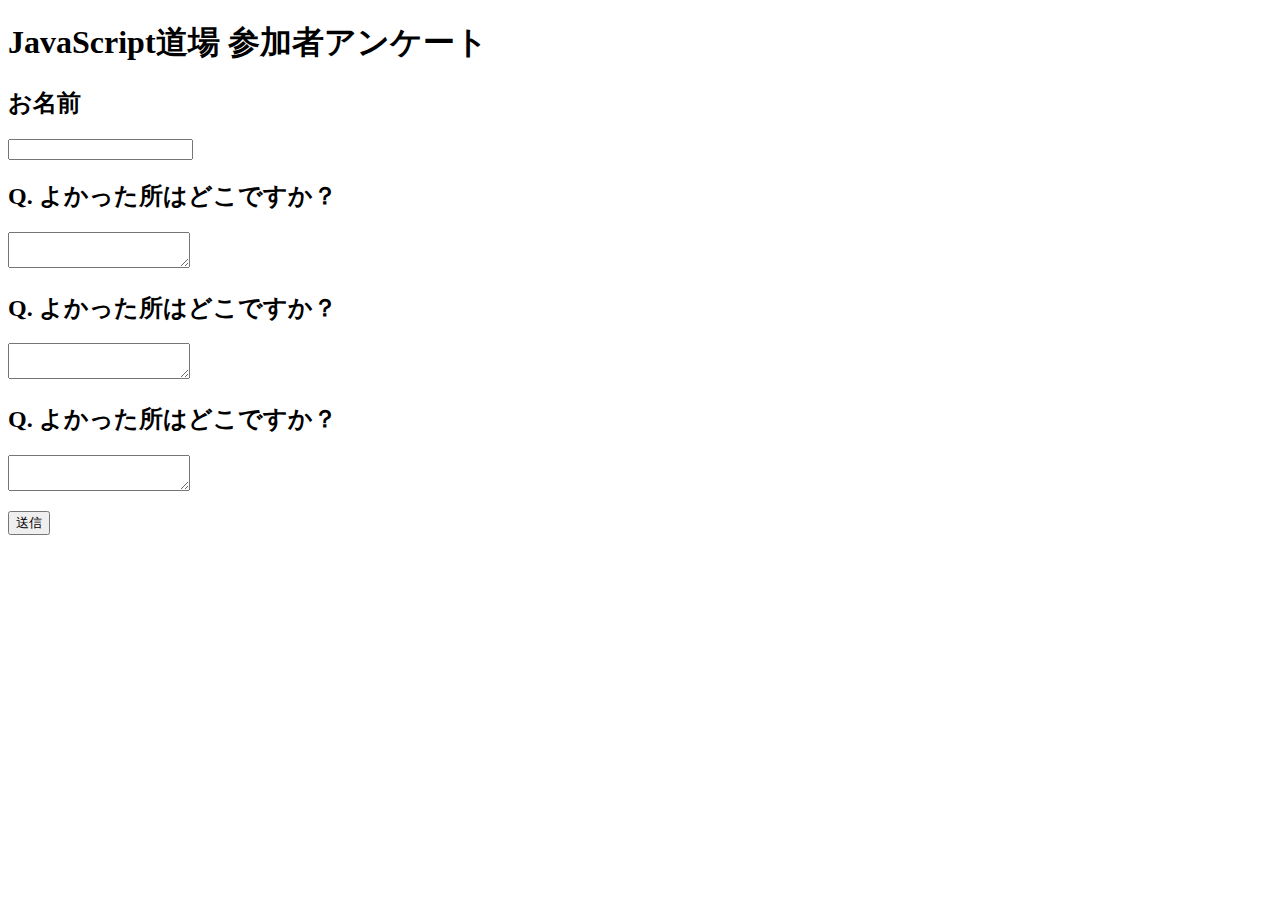
==== index.html @ 69a0a089 "インデクスを追加" ====
<!DOCTYPE html>
<html lang="ja">
<head>
<meta charset="utf-8">
	<title>jsdojo</title>
<link rel="stylesheet" href="css/.css">
<script src="js/jquery-1.10.2.min.js"></script>
<script src="js/app.js"></script>

</head>
<body>
	<h1>JavaScript道場 参加者アンケート</h1>
	<form>
		<h2>お名前</h2>
		<p><input type="text" name="name"></p>
		<h2>Q. よかった所はどこですか？</h2>
		<p><textarea name="keep"></textarea></p>
		<h2>Q. よかった所はどこですか？</h2>
		<p><textarea name="problem"></textarea></p>
		<h2>Q. よかった所はどこですか？</h2>
		<p><textarea name="try"></textarea></p>
		<input type="submit" value="送信">
	</form>
</body>
</html>
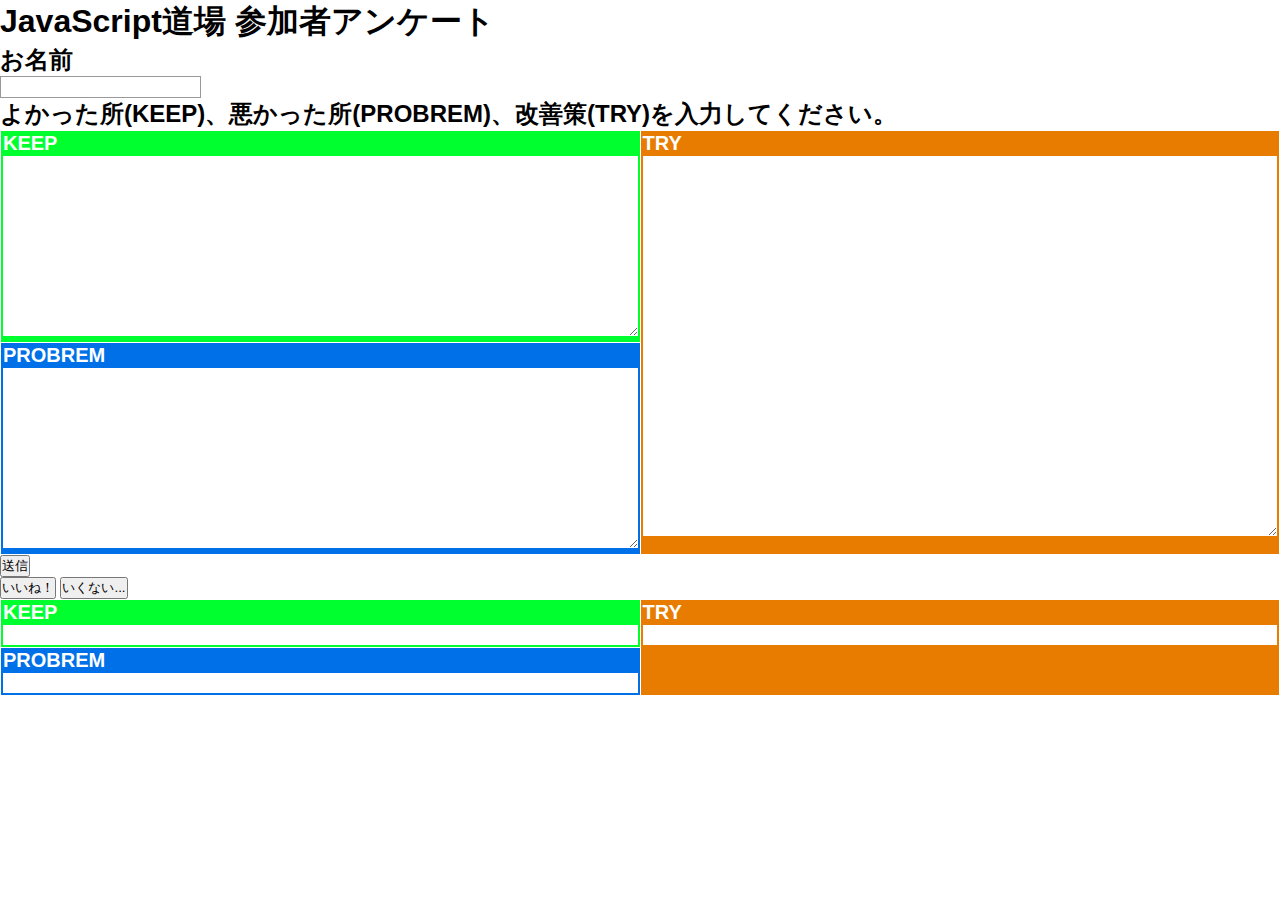
==== commit 0a60f4ac: "いいねの段階表示に対応" ====
--- a/index.html
+++ b/index.html
@@ -3,23 +3,54 @@
 <head>
 <meta charset="utf-8">
 	<title>jsdojo</title>
-<link rel="stylesheet" href="css/.css">
+<link rel="stylesheet" href="css/questionnaire.css">
+<link rel="stylesheet" href="css/evaluation.css">
 <script src="js/jquery-1.10.2.min.js"></script>
-<script src="js/app.js"></script>
+<script src="js/jquery.selection.js"></script>
+<script src="js/questionnaire.js"></script>
 
 </head>
 <body>
 	<h1>JavaScript道場 参加者アンケート</h1>
-	<form>
+	<form id="questionnaire">
 		<h2>お名前</h2>
-		<p><input type="text" name="name"></p>
-		<h2>Q. よかった所はどこですか？</h2>
-		<p><textarea name="keep"></textarea></p>
-		<h2>Q. よかった所はどこですか？</h2>
-		<p><textarea name="problem"></textarea></p>
-		<h2>Q. よかった所はどこですか？</h2>
-		<p><textarea name="try"></textarea></p>
+		<p><input type="text" name="name" id="name"></p>
+		<h2>よかった所(KEEP)、悪かった所(PROBREM)、改善策(TRY)を入力してください。</h2>
+		<table class="kpt-table">
+			<tr>
+				<td class="kpt-table-k">
+					<h3>KEEP</h3>
+					<textarea name="keep" id="keep"></textarea>
+				</td><td rowspan="2" class="kpt-table-t">
+					<h3>TRY</h3>
+					<textarea name="try" id="try"></textarea>
+				</td>
+			</tr><tr>
+				<td class="kpt-table-p">
+					<h3>PROBREM</h3>
+					<textarea name="problem" id="problem"></textarea>
+				</td></tr>
+		</table>
 		<input type="submit" value="送信">
 	</form>
+  <button id="good_button">いいね！</button>
+  <button id="bad_button">いくない...</button>
+	<div id="questionnaire_show">
+		<table class="kpt-table">
+			<tr>
+				<td class="kpt-table-k">
+					<h3>KEEP</h3>
+					<div id="keep_show"></div>
+				</td><td rowspan="2" class="kpt-table-t">
+					<h3>TRY</h3>
+					<div id="try_show"></div>
+				</td>
+			</tr><tr>
+				<td class="kpt-table-p">
+					<h3>PROBREM</h3>
+					<div id="problem_show"></div>
+				</td></tr>
+		</table>
+	</div>
 </body>
-</html>+</html>
--- a/css/questionnaire.css
+++ b/css/questionnaire.css
@@ -0,0 +1,75 @@
+* {
+	margin: 0;
+	padding: 0;
+}
+
+body {font-family: "ヒラギノ角ゴ Pro W3", "Hiragino Kaku Gothic Pro", "メイリオ", Meiryo, Osaka, "ＭＳ Ｐゴシック", "MS PGothic", sans-serif;
+}
+
+table {
+	border: 0px none;
+	border-spacing: 1px;
+}
+
+td {
+	vertical-align: top;
+	padding: 0 2px 2px;
+	width: 50%;
+}
+
+input[type="text"] {
+	font-size: 15px;
+	line-height: 20px;
+	border: solid 1px #999;
+}
+
+form {
+
+}
+
+form h2 {
+
+}
+
+.kpt-table {
+	width: 100%;
+}
+
+.kpt-table textarea {
+	border: none;
+}
+
+.kpt-table h3{
+	font-size: 20px;
+	line-height: 25px;
+	height: 25px;
+	color: #fff;
+}
+
+td.kpt-table-k {
+	background-color: #00FF2F;
+}
+
+td.kpt-table-p {
+	background-color: #0070E8;
+}
+
+td.kpt-table-t {
+	background-color: #E87C00;
+}
+
+.kpt-table div{
+	background-color: #fff;
+	padding: 10px;
+}
+
+#keep ,
+#problem {
+	width: 100%;
+	height: 180px;
+}
+
+#try {
+	width: 100%;
+	height: 380px;
+}--- a/css/evaluation.css
+++ b/css/evaluation.css
@@ -0,0 +1,30 @@
+.good_1 {
+  font-size: 8pt;
+  opacity: 0.50;
+}
+.good_2 {
+  font-size: 13pt;
+  opacity: 0.75;
+}
+.good_3 {
+  font-size: 13pt;
+}
+.good_4 {
+  font-size: 20pt;
+}
+.good_5 {
+  font-size: 30pt;
+  font-weight: bold;
+  color: #ff3333;
+}
+.good_6 {
+  font-size: 40pt;
+  font-weight: bold;
+  color: #ff3333;
+}
+.good_7 {
+  font-size: 40pt;
+  font-weight: bold;
+  color: #ff3333;
+  background-color: #ffff00;
+}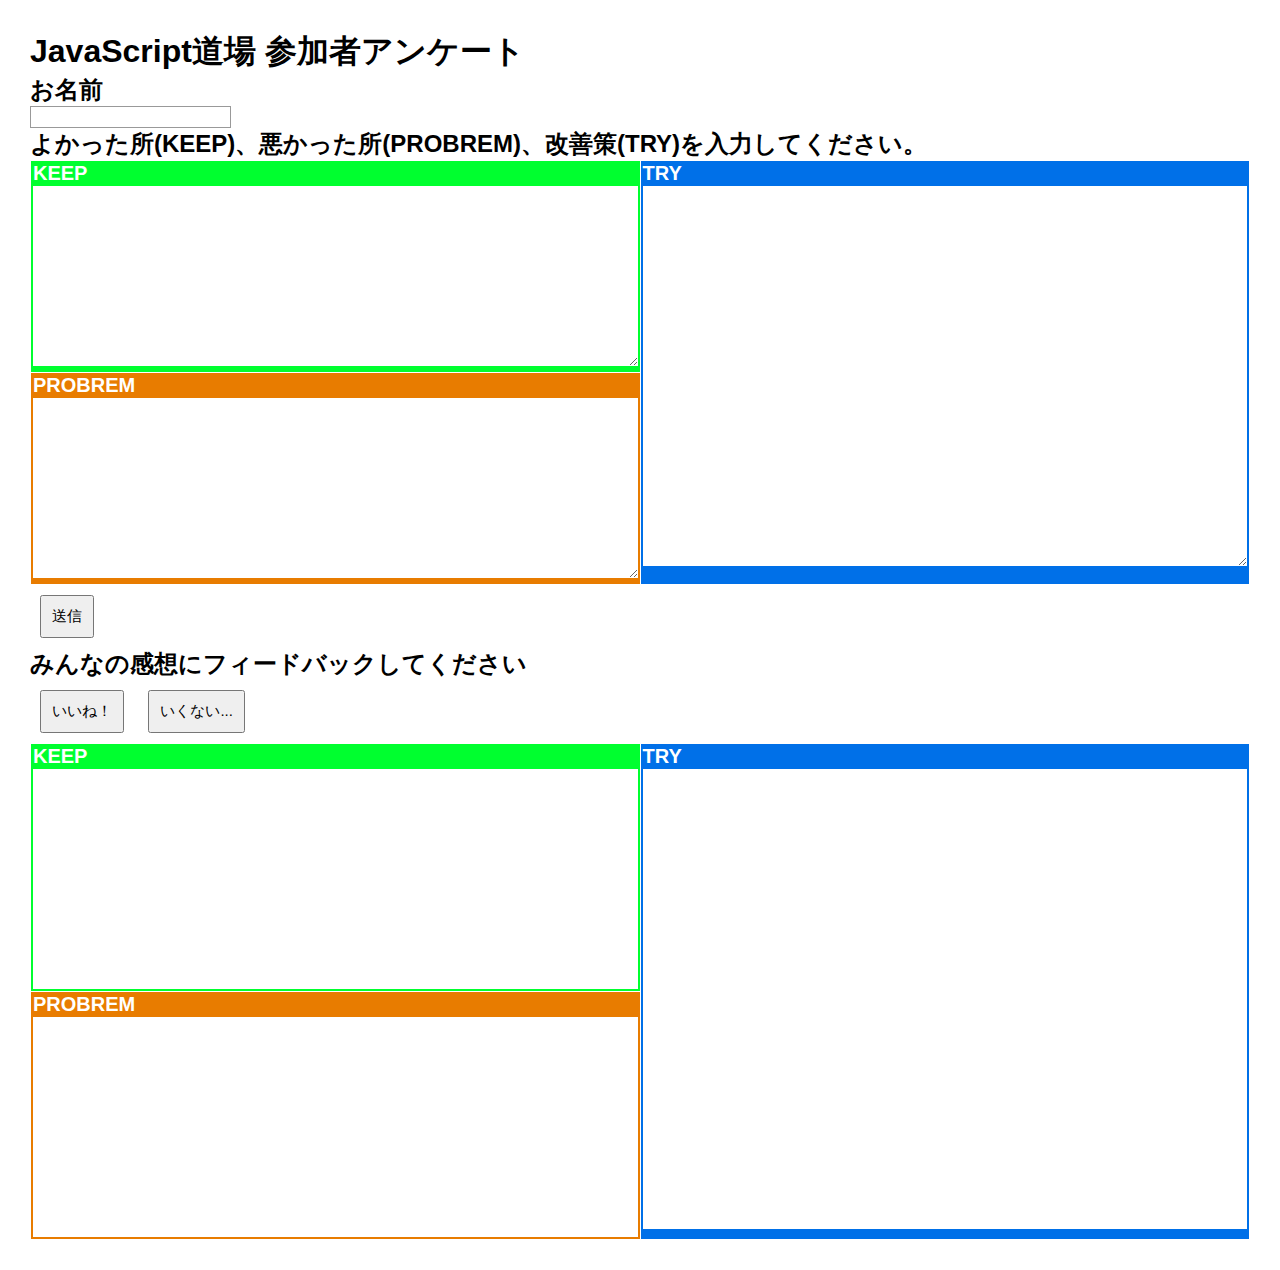
==== commit 3a34b73d: "イクナイを実装した 例文を追加した" ====
--- a/index.html
+++ b/index.html
@@ -33,6 +33,8 @@
 		</table>
 		<input type="submit" value="送信">
 	</form>
+
+  <h2>みんなの感想にフィードバックしてください</h2>
   <button id="good_button">いいね！</button>
   <button id="bad_button">いくない...</button>
 	<div id="questionnaire_show">
--- a/css/questionnaire.css
+++ b/css/questionnaire.css
@@ -3,7 +3,9 @@
 	padding: 0;
 }
 
-body {font-family: "ヒラギノ角ゴ Pro W3", "Hiragino Kaku Gothic Pro", "メイリオ", Meiryo, Osaka, "ＭＳ Ｐゴシック", "MS PGothic", sans-serif;
+body {
+	font-family: "ヒラギノ角ゴ Pro W3", "Hiragino Kaku Gothic Pro", "メイリオ", Meiryo, Osaka, "ＭＳ Ｐゴシック", "MS PGothic", sans-serif;
+	padding: 30px;
 }
 
 table {
@@ -23,8 +25,11 @@
 	border: solid 1px #999;
 }
 
-form {
-
+input[type="submit"],
+button {
+	font-size: 15px;
+	padding: 10px;
+	margin: 10px;
 }
 
 form h2 {
@@ -51,11 +56,11 @@
 }
 
 td.kpt-table-p {
-	background-color: #0070E8;
+	background-color: #E87C00;
 }
 
 td.kpt-table-t {
-	background-color: #E87C00;
+	background-color: #0070E8;
 }
 
 .kpt-table div{
@@ -72,4 +77,20 @@
 #try {
 	width: 100%;
 	height: 380px;
-}+}
+
+#keep_show,
+#problem_show
+{
+  min-height: 200px;
+  height: auto !important;
+  height: 200px;
+}
+
+#try_show
+{
+  min-height: 440px;
+  height: auto !important;
+  height: 200px;
+}
+
--- a/css/evaluation.css
+++ b/css/evaluation.css
@@ -25,6 +25,6 @@
 .good_7 {
   font-size: 40pt;
   font-weight: bold;
-  color: #ff3333;
-  background-color: #ffff00;
+  color: #ffffff;
+  background-color: #000000;
 }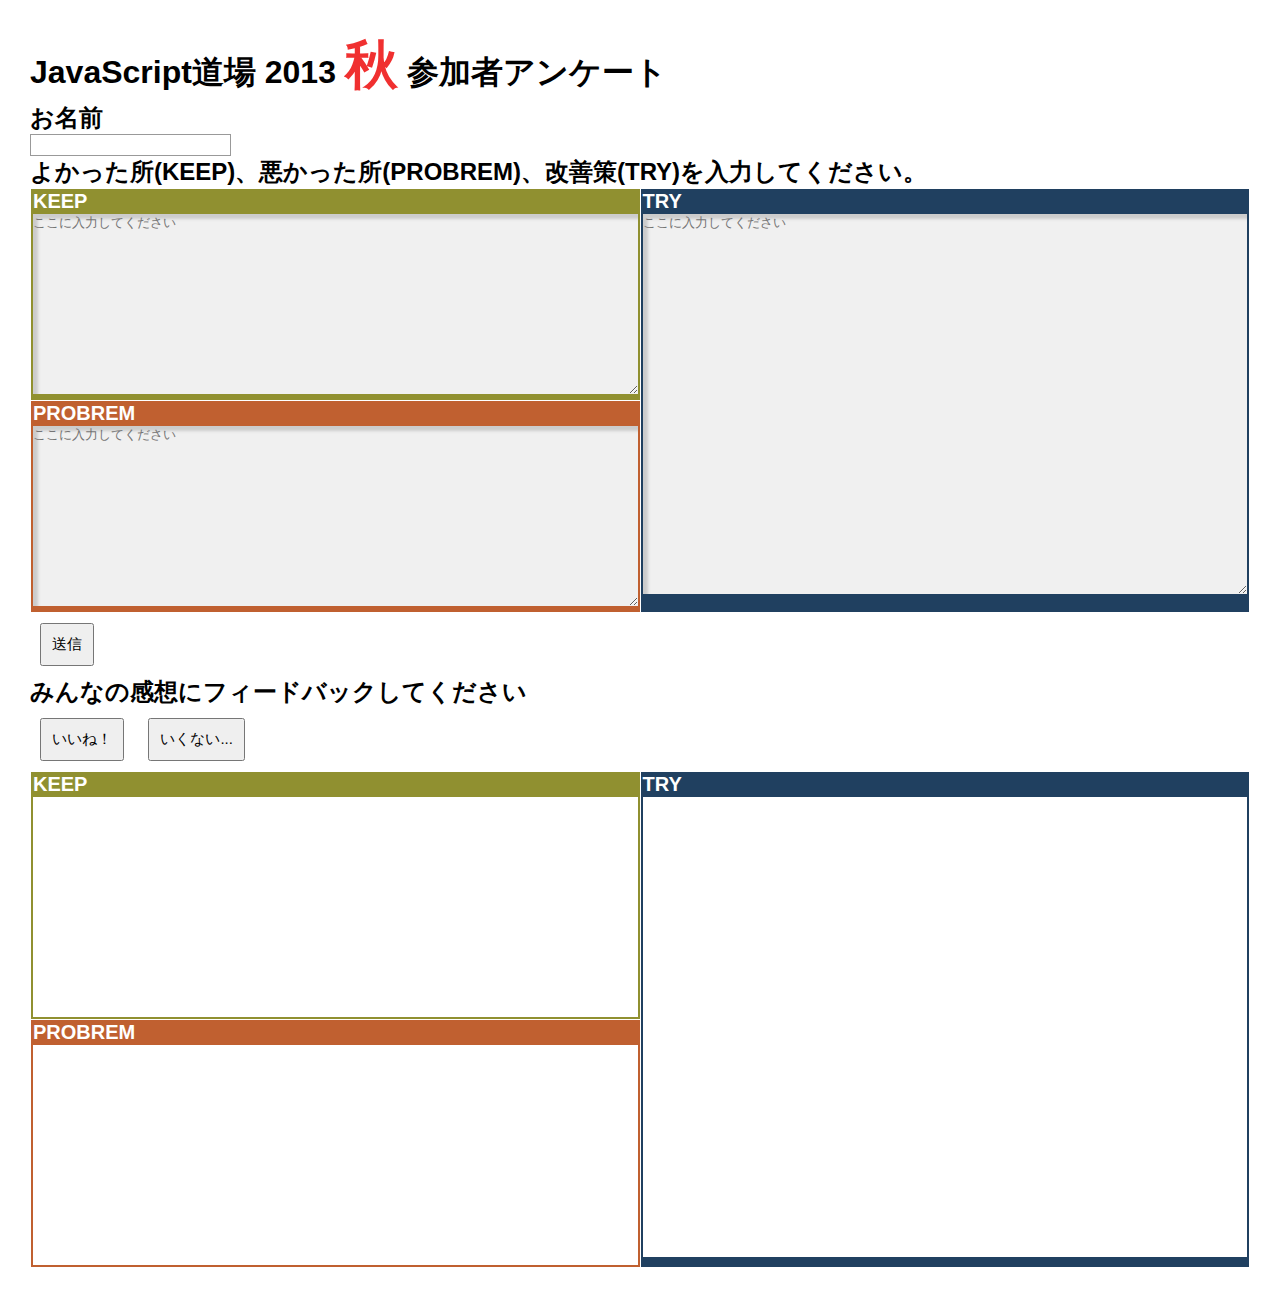
==== commit bd0826d0: "時間内でいったんFix版" ====
--- a/index.html
+++ b/index.html
@@ -11,7 +11,7 @@
 
 </head>
 <body>
-	<h1>JavaScript道場 参加者アンケート</h1>
+  <h1>JavaScript道場 2013 <span class="aki">秋</span> 参加者アンケート</h1>
 	<form id="questionnaire">
 		<h2>お名前</h2>
 		<p><input type="text" name="name" id="name"></p>
@@ -20,15 +20,15 @@
 			<tr>
 				<td class="kpt-table-k">
 					<h3>KEEP</h3>
-					<textarea name="keep" id="keep"></textarea>
+					<textarea name="keep" id="keep" placeholder="ここに入力してください"></textarea>
 				</td><td rowspan="2" class="kpt-table-t">
 					<h3>TRY</h3>
-					<textarea name="try" id="try"></textarea>
+					<textarea name="try" id="try" placeholder="ここに入力してください"></textarea>
 				</td>
 			</tr><tr>
 				<td class="kpt-table-p">
 					<h3>PROBREM</h3>
-					<textarea name="problem" id="problem"></textarea>
+					<textarea name="problem" id="problem" placeholder="ここに入力してください"></textarea>
 				</td></tr>
 		</table>
 		<input type="submit" value="送信">
--- a/css/questionnaire.css
+++ b/css/questionnaire.css
@@ -6,6 +6,12 @@
 body {
 	font-family: "ヒラギノ角ゴ Pro W3", "Hiragino Kaku Gothic Pro", "メイリオ", Meiryo, Osaka, "ＭＳ Ｐゴシック", "MS PGothic", sans-serif;
 	padding: 30px;
+  background-image: url(http://flowerillust.com/img/leaf/leaf-back0015.jpg);
+}
+
+.aki {
+  font-size: 40pt;
+  color: #f03030;
 }
 
 table {
@@ -42,6 +48,9 @@
 
 .kpt-table textarea {
 	border: none;
+	box-shadow: 5px 5px 3px #ccc inset;　/* Firefox用 */  
+	-moz-box-shadow: 5px 5px 3px #ccc inset;　/* Firefox用 */  
+	-webkit-box-shadow: 5px 5px 3px #ccc inset;　/* Safari,Google Chrome用 */ 
 }
 
 .kpt-table h3{
@@ -52,15 +61,15 @@
 }
 
 td.kpt-table-k {
-	background-color: #00FF2F;
+	background-color: #909030;
 }
 
 td.kpt-table-p {
-	background-color: #E87C00;
+	background-color: #c06030;
 }
 
 td.kpt-table-t {
-	background-color: #0070E8;
+	background-color: #204060;
 }
 
 .kpt-table div{
@@ -72,11 +81,13 @@
 #problem {
 	width: 100%;
 	height: 180px;
+  background-color: #f0f0f0;
 }
 
 #try {
 	width: 100%;
 	height: 380px;
+  background-color: #f0f0f0;
 }
 
 #keep_show,
